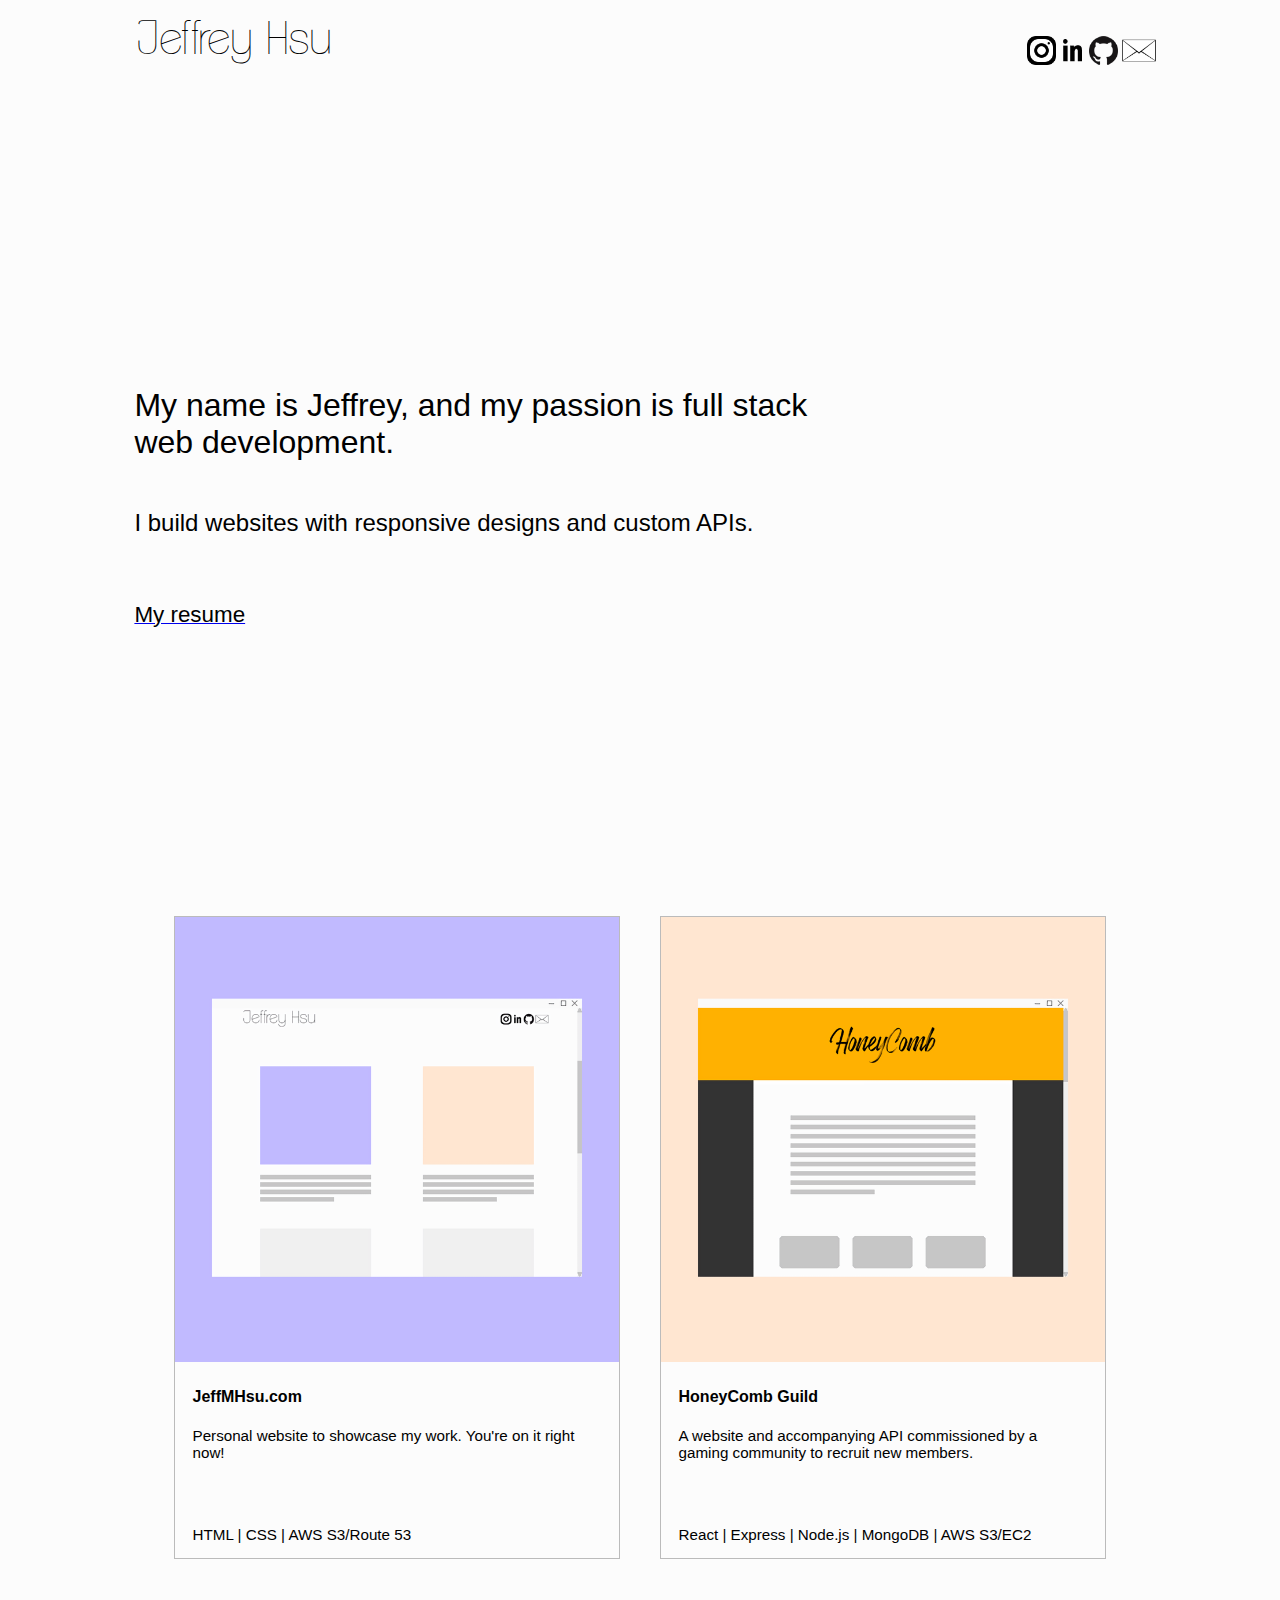
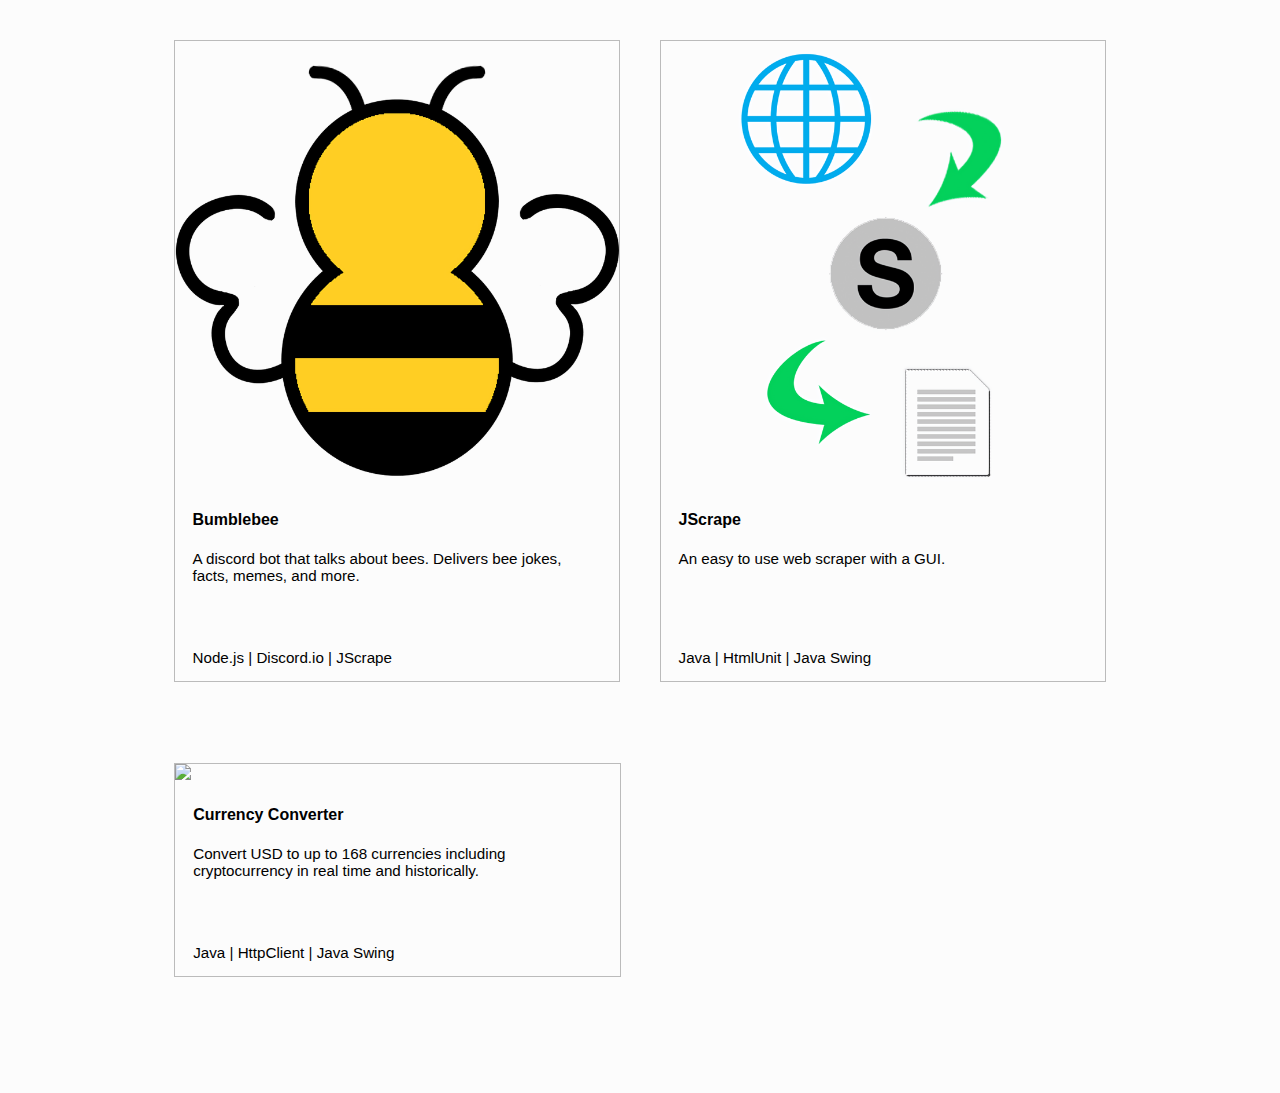
==== index.html @ 6dcfd971 "Streamlined tab usage" ====
<!DOCTYPE html>
<html>
<head>
  <meta name="viewport" content="width=device-width, initial-scale=1">
  <link rel="stylesheet" type="text/css" href="./css/common.css">
  <link rel="stylesheet" type="text/css" href="./css/github.css">
  <link rel="shortcut icon" href="./resources/icons/favicon.png"/>
  <title>Jeffrey Hsu</title>
</head>
<body>
  <div id="topbar">
    <a href="/" id="title">Jeffrey Hsu</a>
	<div id="social-media">
      <a href="https://www.instagram.com/jeffhsu42/" target="_blank"><img class="icon" src="./resources/icons/ig.png"></img></a>
      <a href="https://www.linkedin.com/in/jeffrey-hsu-54a232122/" target="_blank"><img class="icon" src="./resources/icons/in.png"></img></a>
      <a href="https://github.com/Jeff-M-Hsu" target="_blank"><img class="icon" src="./resources/icons/oc.png"></img></a>
      <a href="mailto:jeff_m_hsu@hotmail.com" target="_blank"><img class="icon" id="email" src="./resources/icons/em.png"></img></a>
    </div>
  </div>
  <div id="main">
    <div id="landing">
      <div>
        <h1 class="intro">My name is Jeffrey, and my passion is full stack web development.</h1>
	    <h2 class="intro" style="padding-bottom: 5vh;">I build websites with responsive designs and custom APIs.</h2>
	    <a href="https://drive.google.com/open?id=1naNoc1UFheSMMT03hosc2rh_OPyfhUP3" target="_blank"><span id="resume">My resume</span></a>
	  </div>
	</div>
    <div class="deck">
      <a class = "card" href="./jeffmhsu.com.html">    
	    <img class="cover" src="./resources/img/jeffmhsu.png">	
	    <div class="container">
	      <h4>JeffMHsu.com</h4>
	      <p class="description">
		    Personal website to showcase my work. You're on it right now!
		  </p>
	    </div>
	    <p class="tags">
	      HTML | CSS | AWS S3/Route 53
        </p>
	  </a>
      <a class = "card" href="./honeycombguild.html">    
	    <img class="cover" src="./resources/img/honeycomb.png">	
	    <div class="container">
	      <h4>HoneyComb Guild</h4>
	      <p class="description">
		    A website and accompanying API commissioned by a gaming community to recruit new members.
		  </p>
	    </div>
	    <p class="tags">
		  React | Express | Node.js | MongoDB | AWS S3/EC2
        </p>
	  </a>
    </div>
    <div class="deck">
      <a class = "card" href="./bumblebee.html">
  	    <img class="cover" src="./resources/img/bumblebee.png">
	    <div class="container">
	      <h4>Bumblebee</h4>
	      <p class="description">
		    A discord bot that talks about bees. Delivers bee jokes, facts, memes, and more.
		  </p>
	    </div>
	    <p class="tags">
		  Node.js | Discord.io | JScrape
        </p>
	  </a>
      <a class = "card" href="./jscrape.html">   
	    <img class="cover" src="./resources/img/jscrape.png">	
	    <div class="container">
	      <h4>JScrape</h4>
	      <p class="description">
		    An easy to use web scraper with a GUI.
		  </p>
	    </div>
	    <p class="tags">
		  Java | HtmlUnit | Java Swing
        </p>
	  </a>
    </div>
    <div class="deck">
      <a class = "card" href="./currencyconverter.html">   
	    <img class="cover" src="./resources/img/currencyconverter.png">	
	    <div class="container">
	      <h4>Currency Converter</h4>
	      <p class="description">
		    Convert USD to up to 168 currencies including cryptocurrency in real time and historically.
		  </p>
	    </div>
	    <p class="tags">
		  Java | HttpClient | Java Swing
        </p>
	  </a>
	  <a class = "card" style="border: none;">      
	    <img class="cover" style="display: none;">
	    <div class="container" style="display: none;">
	      <h4>Coming Soon...</h4>
	      <p class="description">
		  </p>
	    </div>
	  </a>
    </div>
	<div class="row-space"></div>
  </div>
</body>
---- css/common.css ----
@font-face{
  font-family: "Clemente";
  src: url("../resources/fonts/Clemente.ttf");
}
body{
  margin-top: 3vh;
  background-color: #FCFCFC;
}
h1, h2{
  font-family: Candara, Helvetica, Arial;
  font-weight: 100;
}
#landing{
  margin-left: 10%;
  margin-top: 20vh;
  padding-bottom: 13vh;
}
.intro{
  padding-top: 4vh;
  width: 80%;
}
#resume{
  font-family: Candara, Helvetica, Arial;
  font-weight: 100;
  color: black;
  font-size: 1.4em;
}
.cover{
	width: 100%;
	height: auto;
}
#main{
	margin-top: 10%;
}
#topbar{
	display: block;
	position: fixed;
	top: 0;
	width: 100%;
	background-color: #FCFCFC;
}
#title{
  margin-top: 1%;
  margin-left: 10%;
  float: left;
  font-family: "Clemente", Candara, Helvetica, Arial;
  font-size: 2.9em;
  text-decoration: none;
  color: black;
}

.icon{
  width: 1.8m;
  height: 1.8em;
  padding-right: 2px;
}
#email{
  width: 2.4em;
}
#social-media{
  float: left;
  margin-top: 1vh;
  margin-left: 10%;
  padding-bottom: 1vh;
}
@media (min-width: 481px){
#social-media{
	display: flex;
	margin-top: 4vh;
	float: right;
	margin-right: 10%;
  }
}
.row{
	display: flex;
	justify-content: center;
}
.row-space{
	display: flex;
	justify-content: center;
	padding-bottom: 10vh;
}
.left-col{
	width: 20%;
	margin-left: 10%;
}
.right-col{
	width: 80%;
	margin-right: 20%;
}
.meta{
	padding-bottom: .5vh;
}
#projectname{
	text-align: center; 
	width: 100%; 
	margin-left: 0%; 
	padding-bottom: 5vh;
}
#back-button{
	text-align: center;
	text-decoration: none;
	color: black;
	bottom: 0;
	position: relative;
}
	
@media (min-width: 481px){
  #landing{
    margin-left: 10%;
    margin-top: 40vh;
    padding-bottom: 25vh;
  }
  .intro{
    padding-top: 3vh;
    width: 75%;
  }
}
@media (min-width: 1200px){
	.intro{
		width: 60%;
	}
}
@media (min-width: 2560px){
  #title{
	font-size: 5em;
  }
  .icon{
	  width: 3em;
	  height: 3em;
  }
  #email{
	  width: 3.6em;
  }
  h1{
	  font-size: 3.5em;
  }
  h2{
	  font-size: 3em;
  }
  #resume{
	  font-size: 3em;
  }
  #landing{
    margin-left: 10%;
    margin-top: 40vh;
    padding-bottom: 25vh;
  }
}
---- css/github.css ----
h3{
  padding-top: 10vh;
  padding-bottom: 3vh;
  display: flex;
  justify-content: flex-start;
}
.deck{
  display: flex;
  font-family: Candara, Helvetica, Arial;
  justify-content: space-evenly;
  flex-wrap: wrap;
  padding-top: 7vh;
}
.card{
  border-style: solid;
  border-width: 1px;
  border-color: #BBBBBB;
  width: 44%;
  color: black;
  text-decoration: none;
}
.container{
  margin-left: 2vh;
  padding-bottom: 3vh;
  height: 6em;

}
.description{
  margin-right: 2vh;
}
p{
  font-family: Candara, Helvetica, Arial;
  font-size: .95em;
}
.tags{
	margin-left: 2vh;
}
.ext-link{
	color: black;
}
@media (max-width: 480px){
  .card{
	  width: 100%;
  }
}
@media (min-width: 481px){
  h3{
    margin-left: 10%;
  }
  .deck{
	  width: 80%;
	  margin-left: 10%;
	  padding-bottom: 2vh;
  }
}
@media (min-width: 2560px){
	h4{
		font-size: 1.7em;
	}
	p{
		font-size: 1.4em;
	}
}
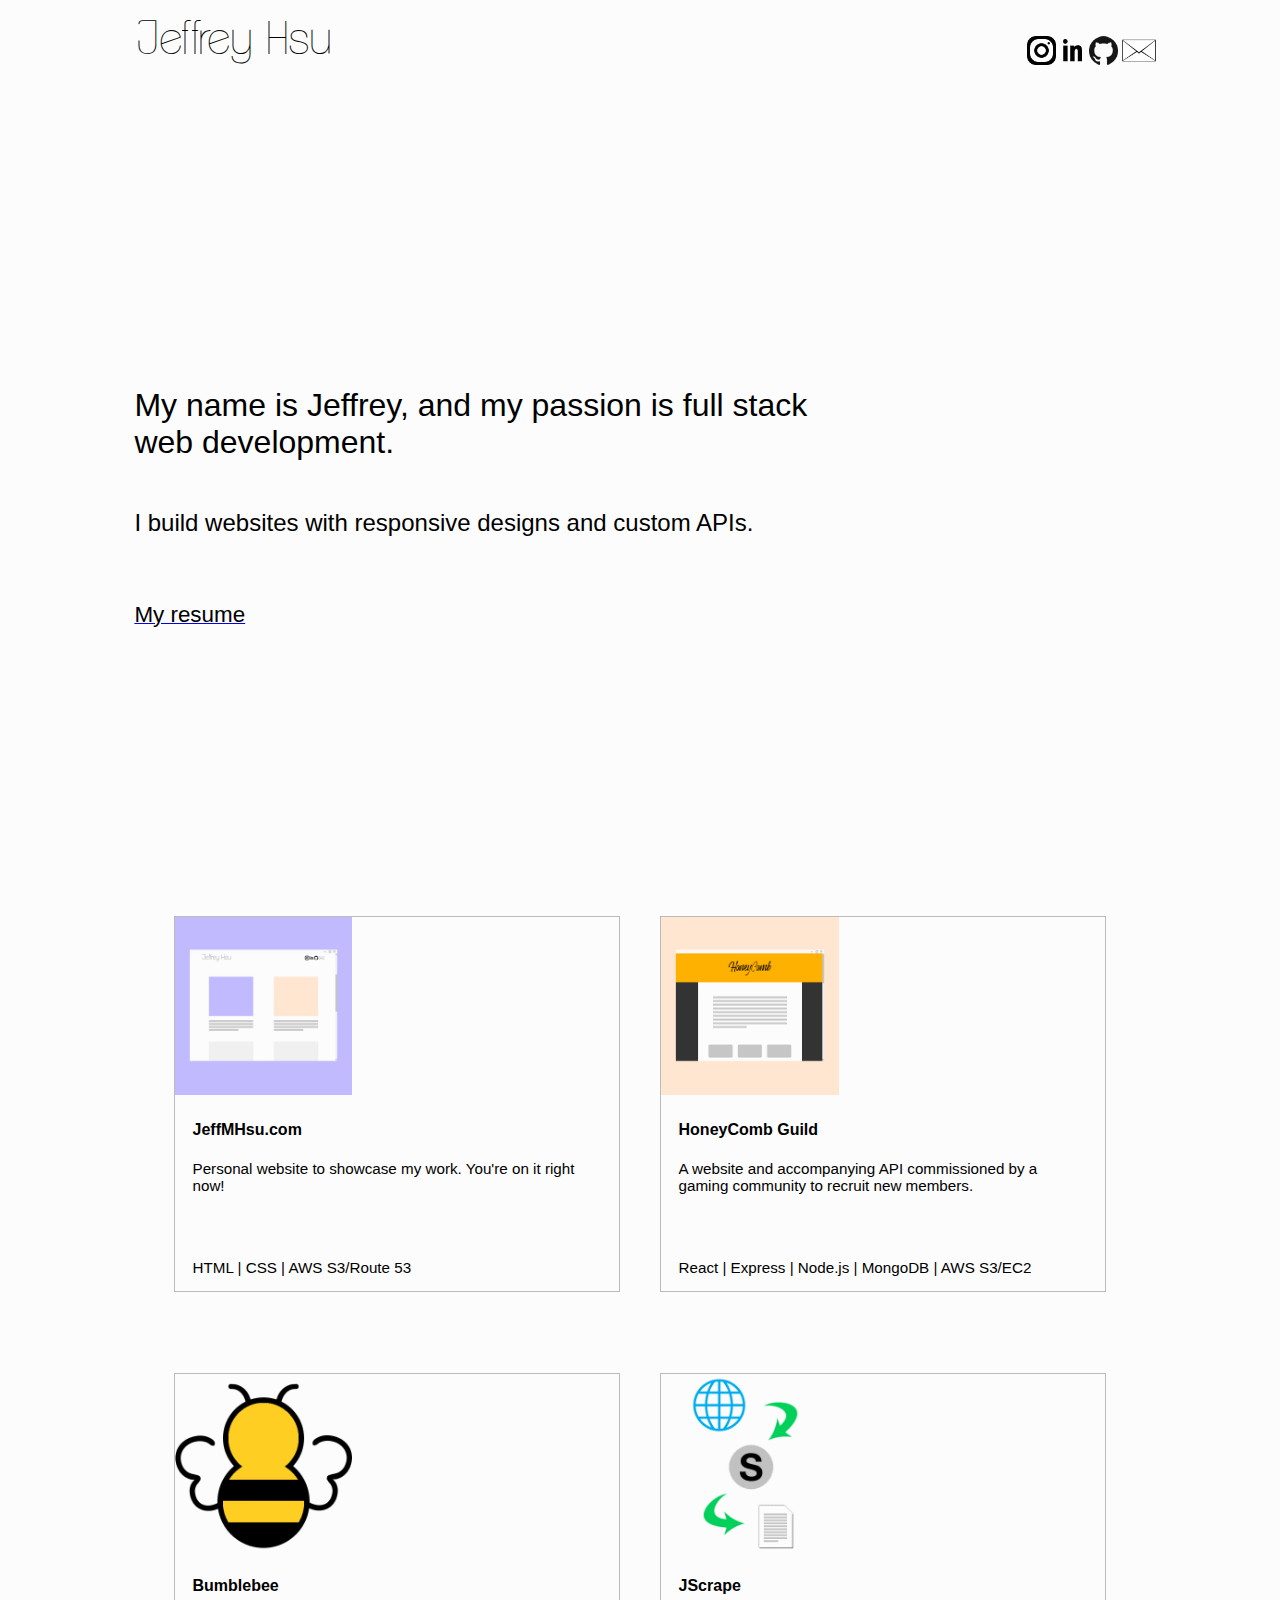
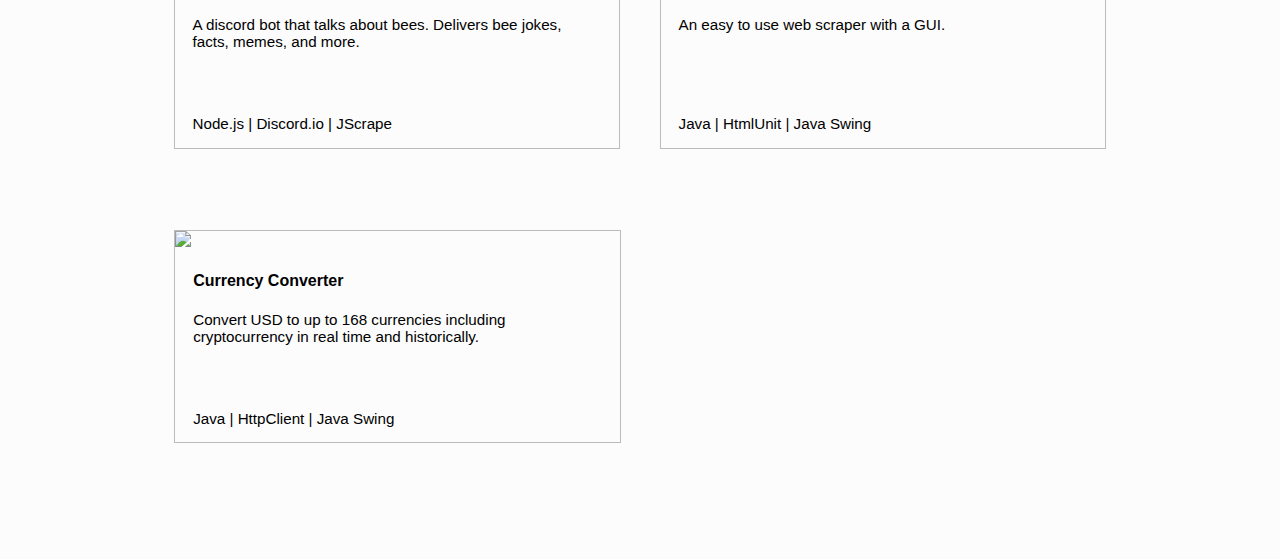
==== commit f3519267: "Revert "Fixed unintended css styling"" ====
--- a/css/common.css
+++ b/css/common.css
@@ -26,7 +26,7 @@
   font-size: 1.4em;
 }
 .cover{
-	width: 100%;
+	width: 40%;
 	height: auto;
 }
 #main{
@@ -48,7 +48,6 @@
   text-decoration: none;
   color: black;
 }
-
 .icon{
   width: 1.8m;
   height: 1.8em;
@@ -62,14 +61,6 @@
   margin-top: 1vh;
   margin-left: 10%;
   padding-bottom: 1vh;
-}
-@media (min-width: 481px){
-#social-media{
-	display: flex;
-	margin-top: 4vh;
-	float: right;
-	margin-right: 10%;
-  }
 }
 .row{
 	display: flex;
@@ -104,7 +95,6 @@
 	bottom: 0;
 	position: relative;
 }
-	
 @media (min-width: 481px){
   #landing{
     margin-left: 10%;
@@ -115,11 +105,36 @@
     padding-top: 3vh;
     width: 75%;
   }
+  #social-media{
+	display: flex;
+	margin-top: 4vh;
+	float: right;
+	margin-right: 10%;
+  }
+}
+@media (max-width: 760px){
+  .cover{
+    width: 90%;
+    height: auto;
+  }
+  #projectname{
+    padding-top: 12vh;
+  }
+  .right-col{
+    margin-right: 0;
+    margin-left: 5%;
+  }
+  .left-col{
+    margin-left: 0;
+  }
 }
 @media (min-width: 1200px){
-	.intro{
-		width: 60%;
-	}
+  .intro{
+    width: 60%;
+  }
+  .left-col{
+    margin-right: 2%;
+  }
 }
 @media (min-width: 2560px){
   #title{
@@ -146,4 +161,22 @@
     margin-top: 40vh;
     padding-bottom: 25vh;
   }
+  #projectname{
+    font-size: 2.8em;
+  }
+  .left-col, .right-col{
+    font-size: 1.1em;
+  }
+}
+@media (min-width: 3840px){
+  .cover{
+    width: 35%;
+    height: auto;
+  }
+  #projectname{
+    font-size: 4em;
+  }
+  .left-col, .right-col{
+    font-size: 1.6em;
+  }
 }--- a/css/github.css
+++ b/css/github.css
@@ -53,6 +53,7 @@
 	  padding-bottom: 2vh;
   }
 }
+
 @media (min-width: 2560px){
 	h4{
 		font-size: 1.7em;
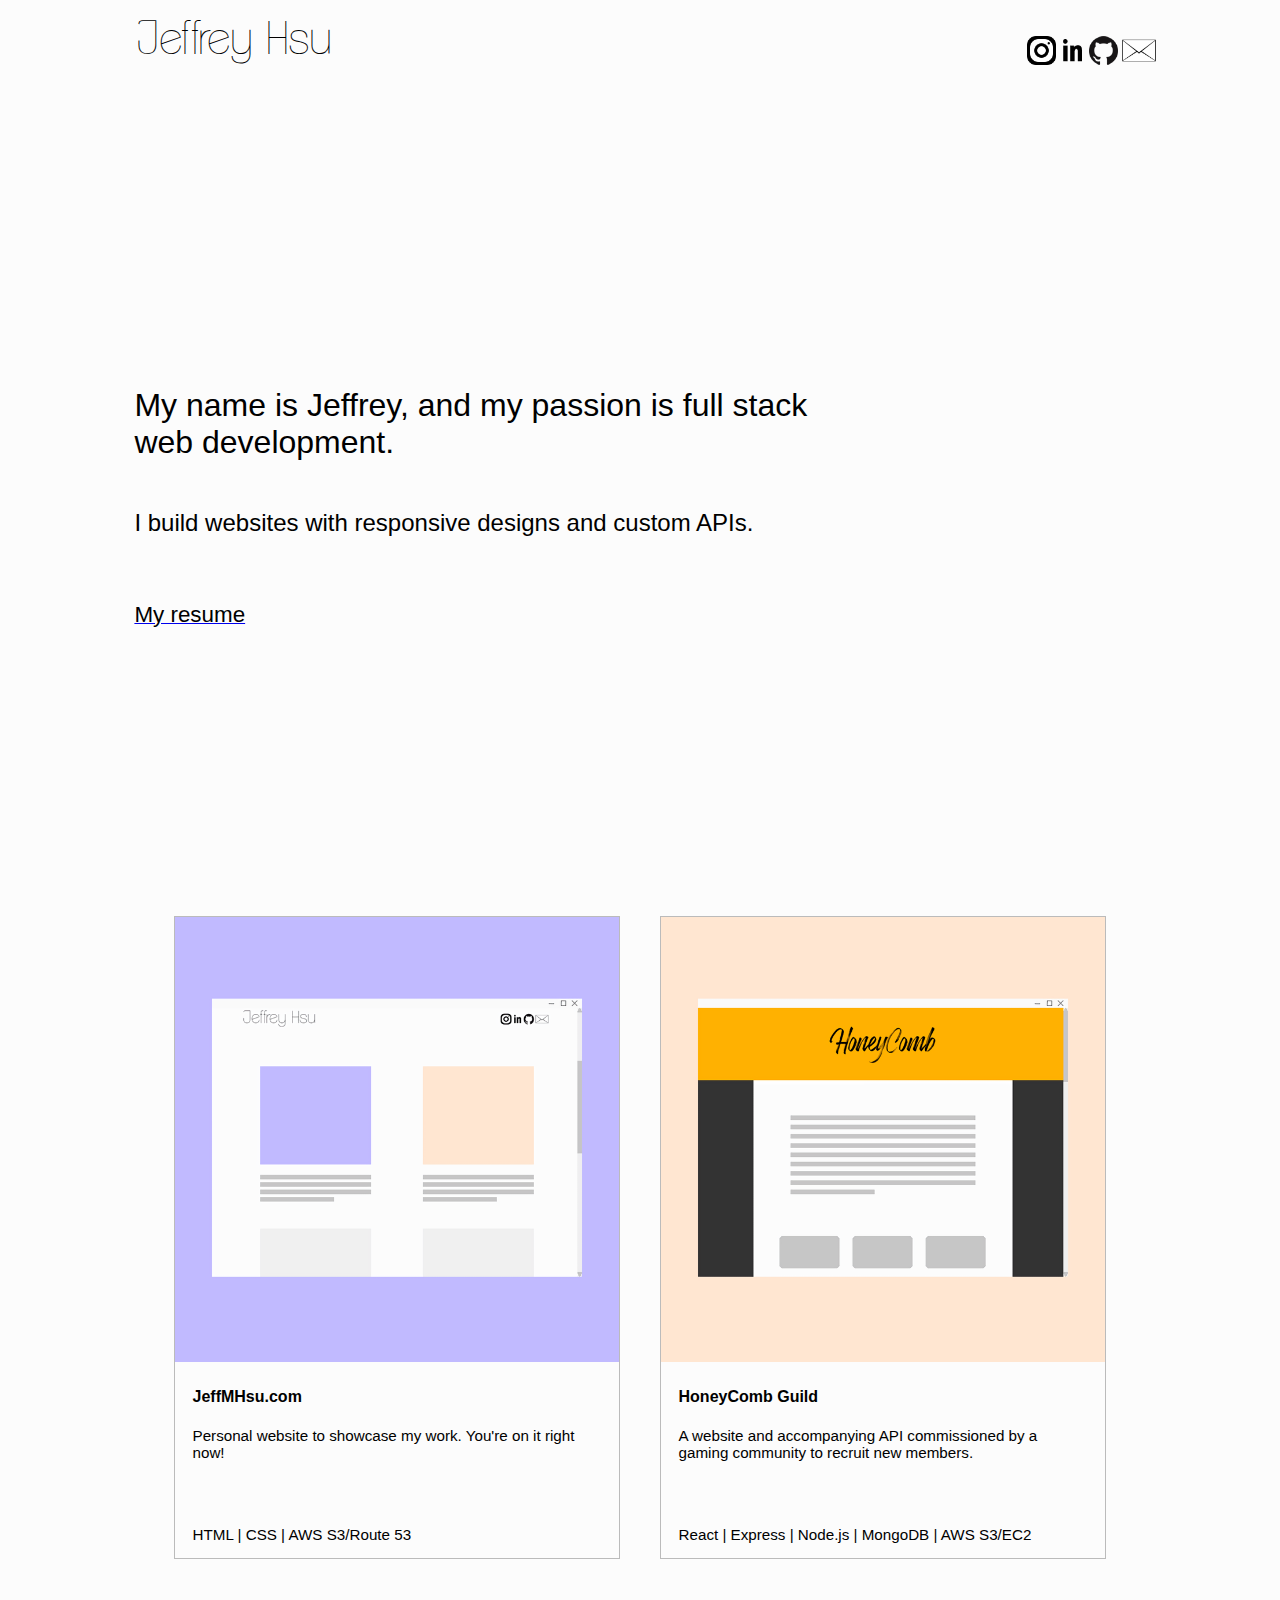
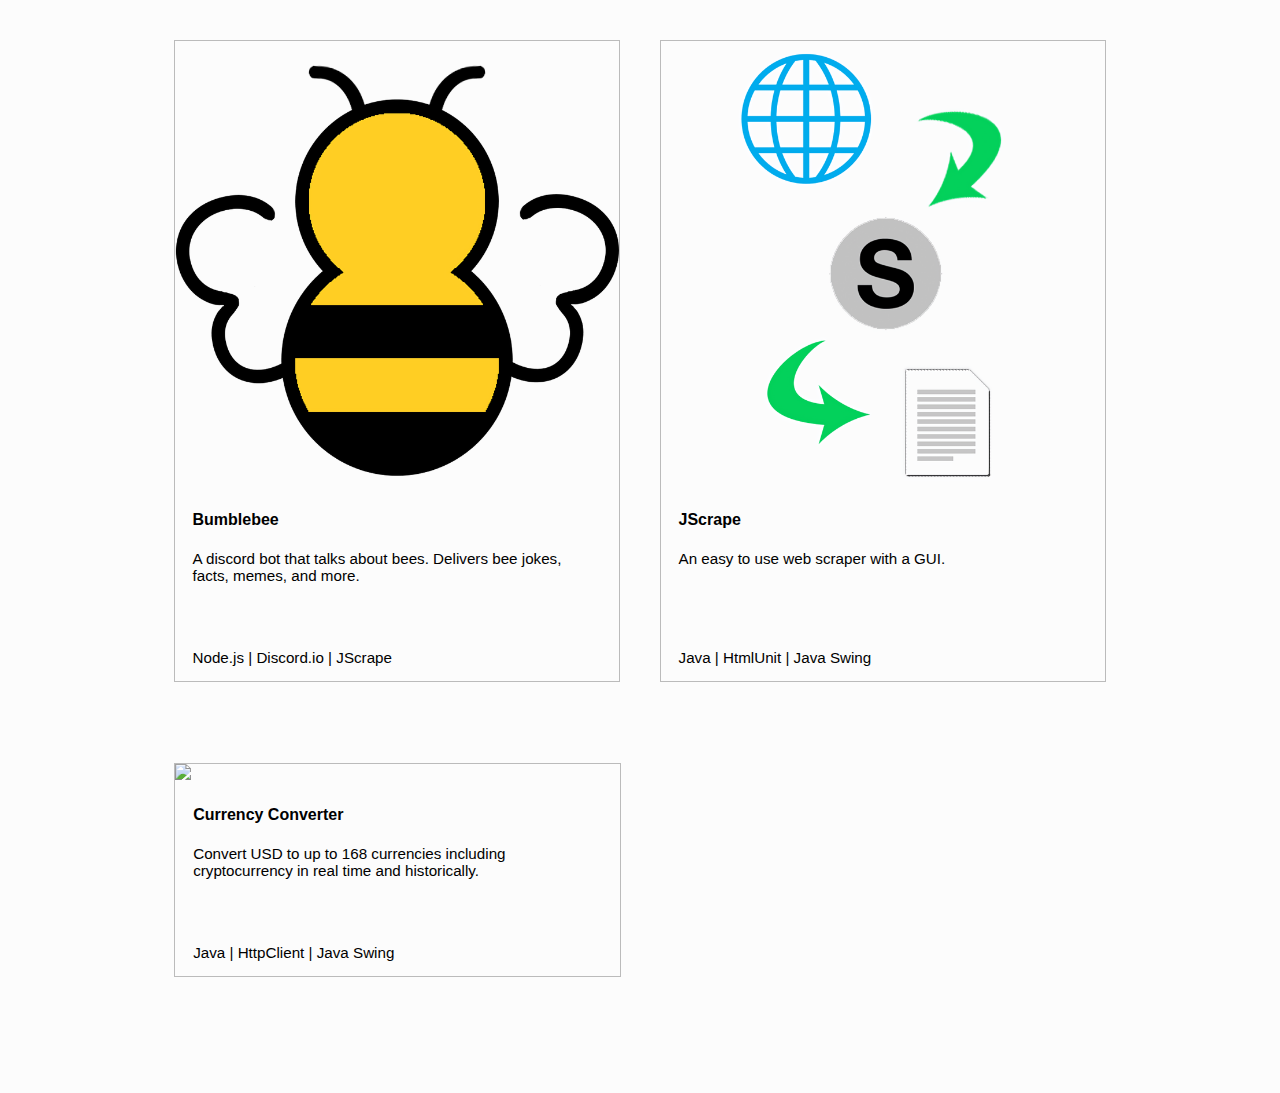
==== commit bc7199af: "Fixed unintended css styling" ====
--- a/index.html
+++ b/index.html
@@ -27,7 +27,7 @@
 	</div>
     <div class="deck">
       <a class = "card" href="./jeffmhsu.com.html">    
-	    <img class="cover" src="./resources/img/jeffmhsu.png">	
+	    <img style="width: 100%; height: auto;" src="./resources/img/jeffmhsu.png">	
 	    <div class="container">
 	      <h4>JeffMHsu.com</h4>
 	      <p class="description">
@@ -39,7 +39,7 @@
         </p>
 	  </a>
       <a class = "card" href="./honeycombguild.html">    
-	    <img class="cover" src="./resources/img/honeycomb.png">	
+	    <img style="width: 100%; height: auto;" src="./resources/img/honeycomb.png">	
 	    <div class="container">
 	      <h4>HoneyComb Guild</h4>
 	      <p class="description">
@@ -53,7 +53,7 @@
     </div>
     <div class="deck">
       <a class = "card" href="./bumblebee.html">
-  	    <img class="cover" src="./resources/img/bumblebee.png">
+  	    <img style="width: 100%; height: auto;" src="./resources/img/bumblebee.png">
 	    <div class="container">
 	      <h4>Bumblebee</h4>
 	      <p class="description">
@@ -65,7 +65,7 @@
         </p>
 	  </a>
       <a class = "card" href="./jscrape.html">   
-	    <img class="cover" src="./resources/img/jscrape.png">	
+	    <img style="width: 100%; height: auto;" src="./resources/img/jscrape.png">	
 	    <div class="container">
 	      <h4>JScrape</h4>
 	      <p class="description">
@@ -79,7 +79,7 @@
     </div>
     <div class="deck">
       <a class = "card" href="./currencyconverter.html">   
-	    <img class="cover" src="./resources/img/currencyconverter.png">	
+	    <img style="width: 100%; height: auto;" src="./resources/img/currencyconverter.png">	
 	    <div class="container">
 	      <h4>Currency Converter</h4>
 	      <p class="description">
@@ -91,7 +91,7 @@
         </p>
 	  </a>
 	  <a class = "card" style="border: none;">      
-	    <img class="cover" style="display: none;">
+	    <img style="width: 100%; height: auto; display: none;">
 	    <div class="container" style="display: none;">
 	      <h4>Coming Soon...</h4>
 	      <p class="description">
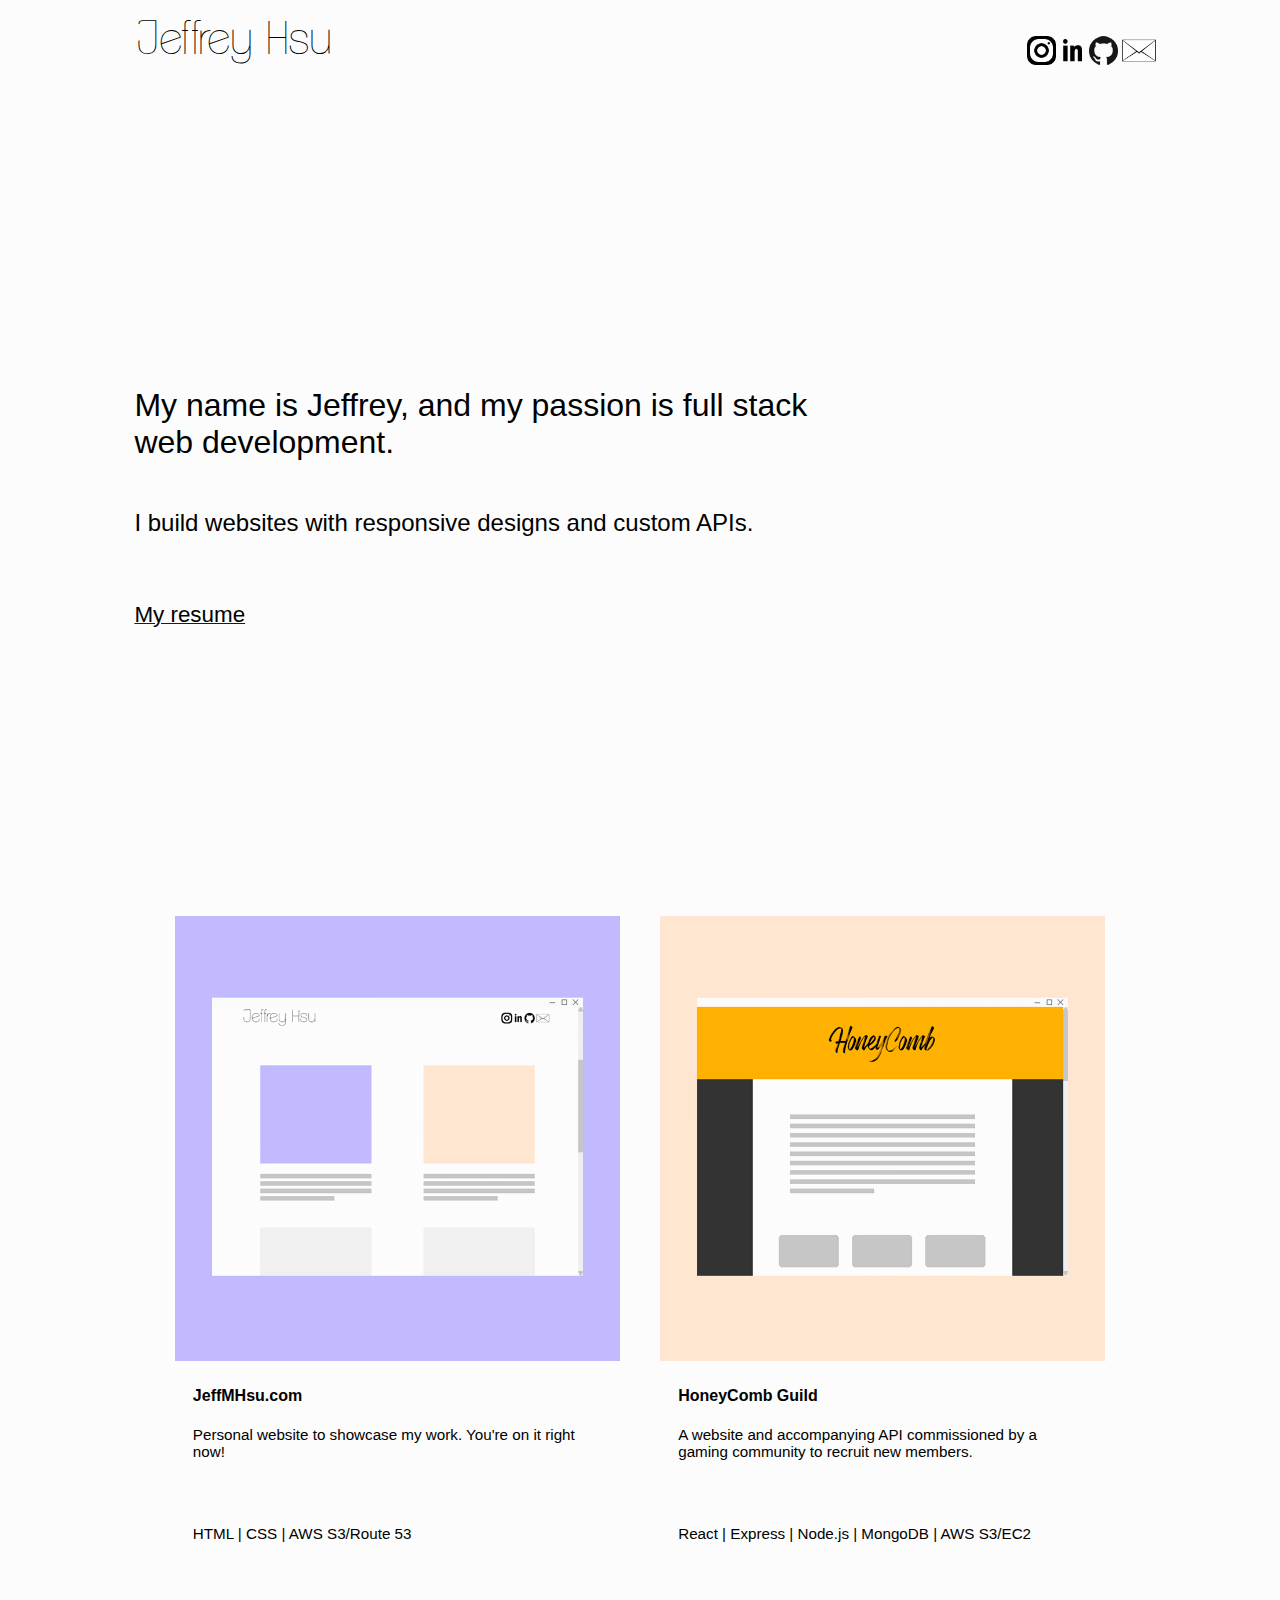
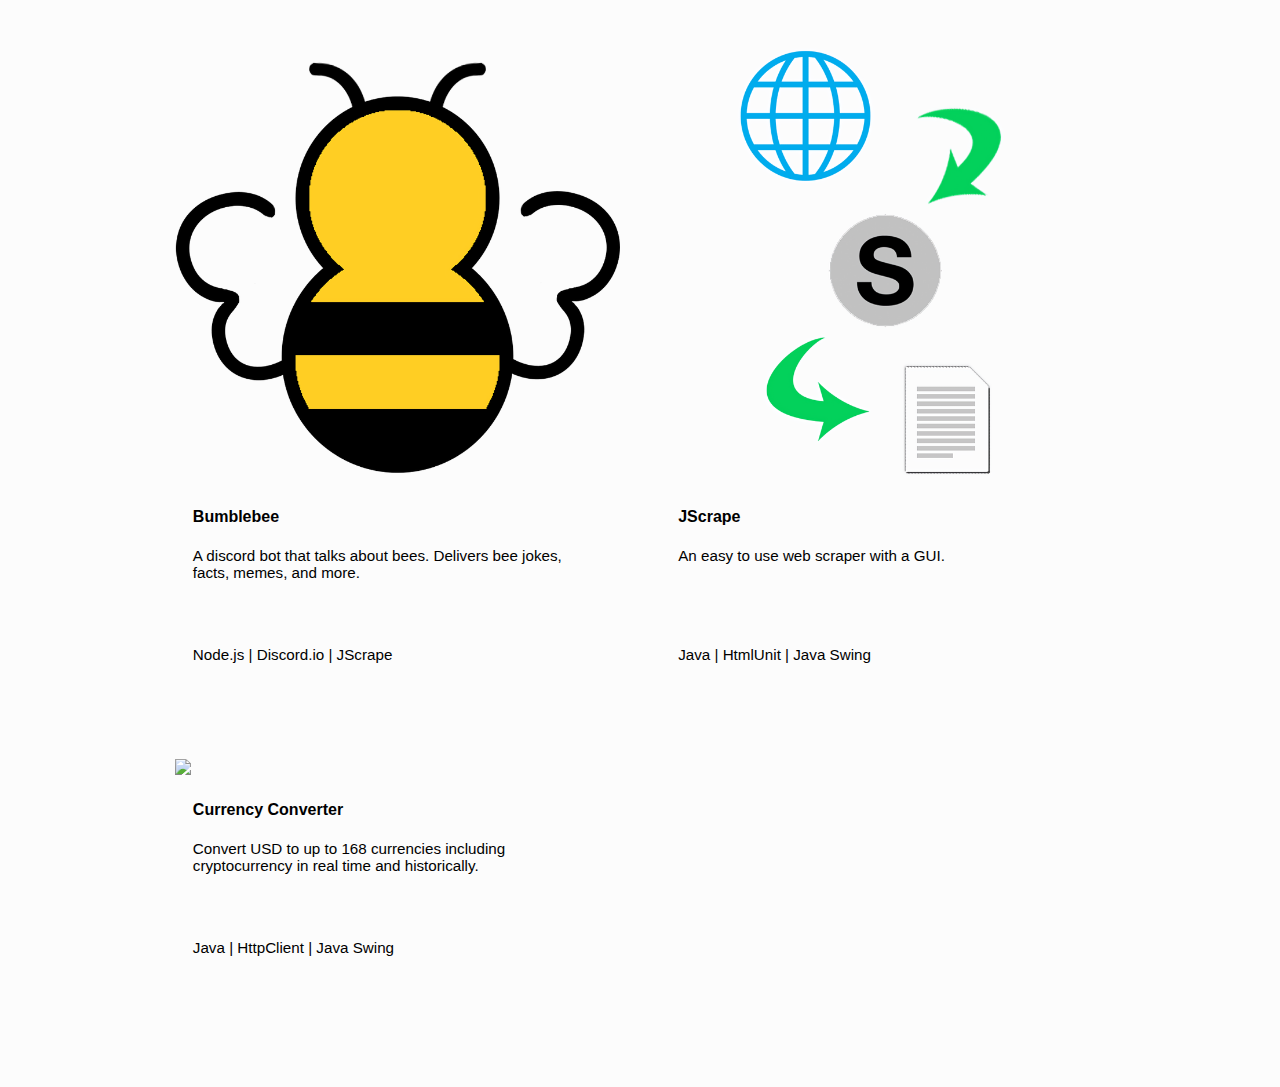
==== commit d1632c98: "Cleaned up home page design" ====
--- a/index.html
+++ b/index.html
@@ -90,7 +90,7 @@
 		  Java | HttpClient | Java Swing
         </p>
 	  </a>
-	  <a class = "card" style="border: none;">      
+	  <a class = "card" style="box-shadow: none;">      
 	    <img style="width: 100%; height: auto; display: none;">
 	    <div class="container" style="display: none;">
 	      <h4>Coming Soon...</h4>
--- a/css/github.css
+++ b/css/github.css
@@ -12,12 +12,12 @@
   padding-top: 7vh;
 }
 .card{
-  border-style: solid;
-  border-width: 1px;
-  border-color: #BBBBBB;
   width: 44%;
   color: black;
   text-decoration: none;
+}
+.card:hover{
+  box-shadow: 0 0 0 1px #BBBBBB;
 }
 .container{
   margin-left: 2vh;
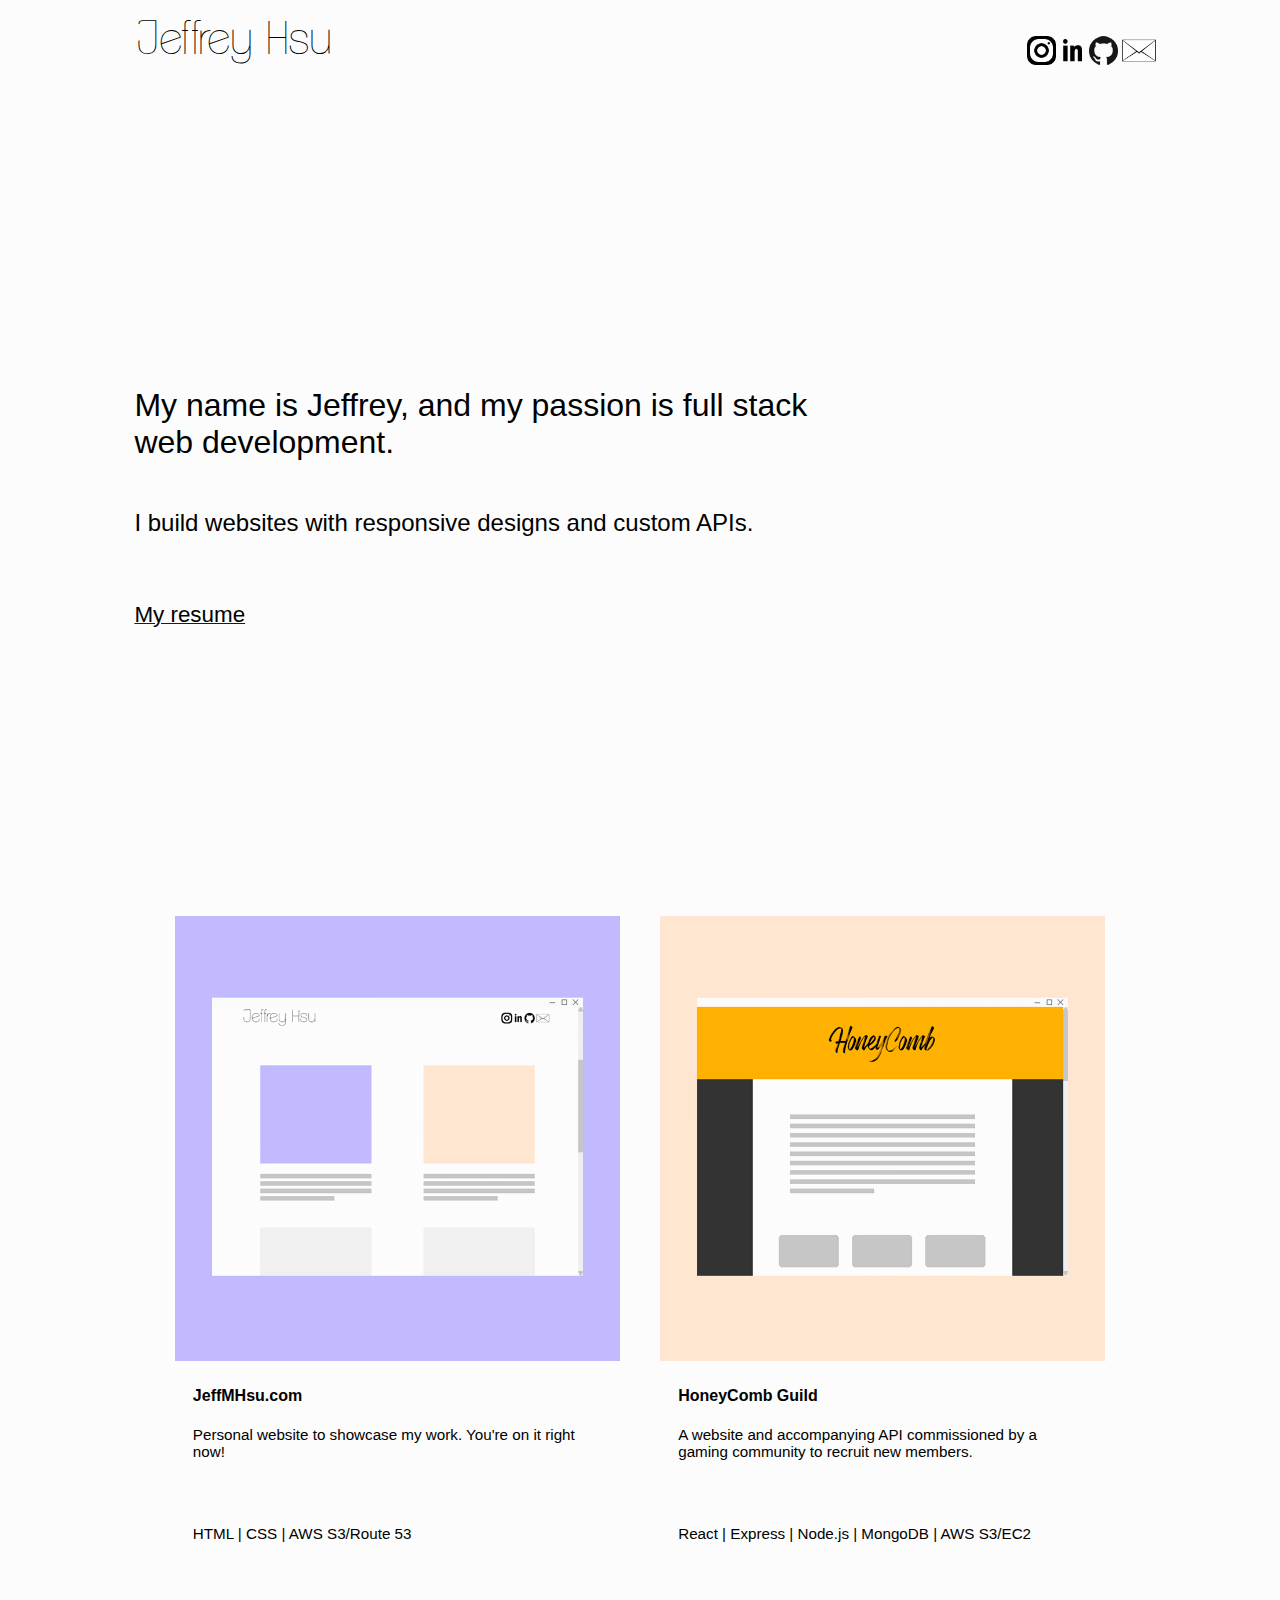
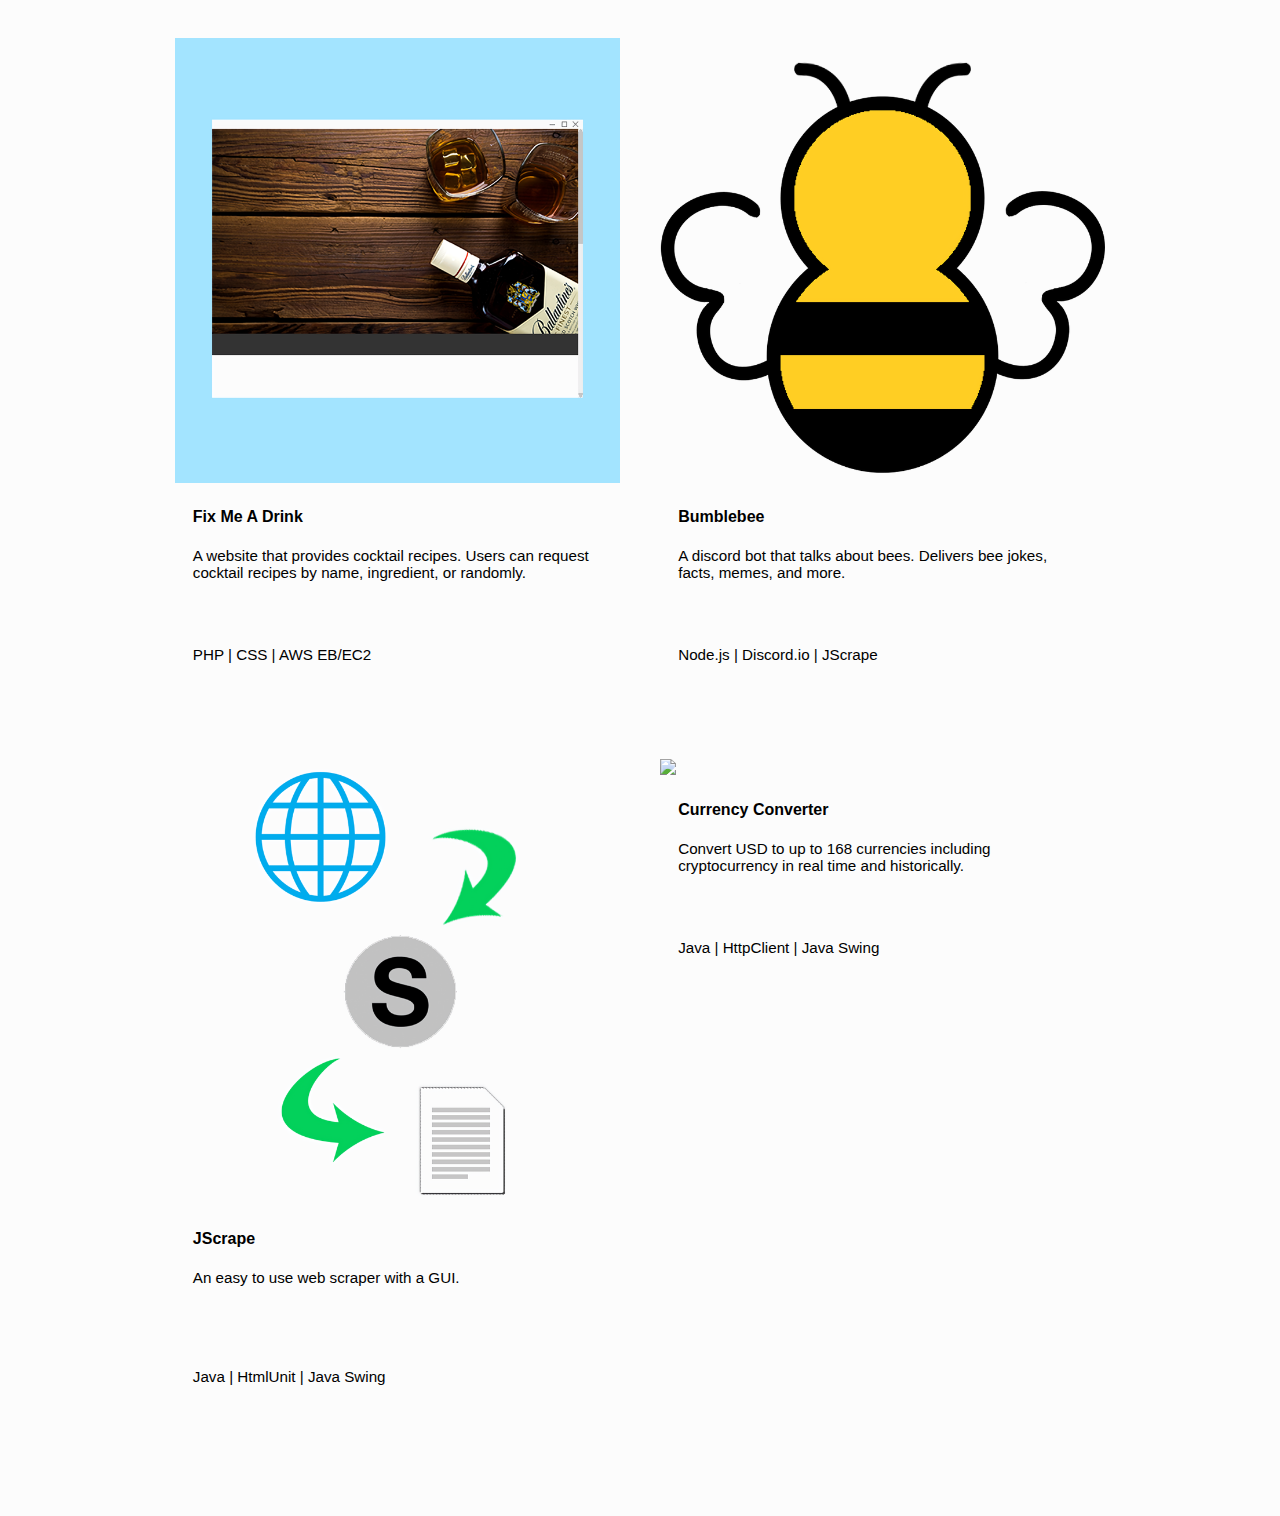
==== commit 48d97a1d: "Added page for Fix Me A Drink" ====
--- a/index.html
+++ b/index.html
@@ -52,6 +52,18 @@
 	  </a>
     </div>
     <div class="deck">
+	  <a class = "card" href="./fixmeadrink.html">      
+	    <img style="width: 100%; height: auto;" src="./resources/img/fixmeadrink.png">
+	    <div class="container">
+	      <h4>Fix Me A Drink</h4>
+	      <p class="description">
+			A website that provides cocktail recipes. Users can request cocktail recipes by name, ingredient, or randomly.
+		  </p>
+	    </div>
+	    <p class="tags">
+		  PHP | CSS | AWS EB/EC2
+        </p>
+	  </a>
       <a class = "card" href="./bumblebee.html">
   	    <img style="width: 100%; height: auto;" src="./resources/img/bumblebee.png">
 	    <div class="container">
@@ -64,7 +76,9 @@
 		  Node.js | Discord.io | JScrape
         </p>
 	  </a>
-      <a class = "card" href="./jscrape.html">   
+    </div>
+    <div class="deck">
+	  <a class = "card" href="./jscrape.html">   
 	    <img style="width: 100%; height: auto;" src="./resources/img/jscrape.png">	
 	    <div class="container">
 	      <h4>JScrape</h4>
@@ -76,8 +90,6 @@
 		  Java | HtmlUnit | Java Swing
         </p>
 	  </a>
-    </div>
-    <div class="deck">
       <a class = "card" href="./currencyconverter.html">   
 	    <img style="width: 100%; height: auto;" src="./resources/img/currencyconverter.png">	
 	    <div class="container">
@@ -90,14 +102,6 @@
 		  Java | HttpClient | Java Swing
         </p>
 	  </a>
-	  <a class = "card" style="box-shadow: none;">      
-	    <img style="width: 100%; height: auto; display: none;">
-	    <div class="container" style="display: none;">
-	      <h4>Coming Soon...</h4>
-	      <p class="description">
-		  </p>
-	    </div>
-	  </a>
     </div>
 	<div class="row-space"></div>
   </div>
